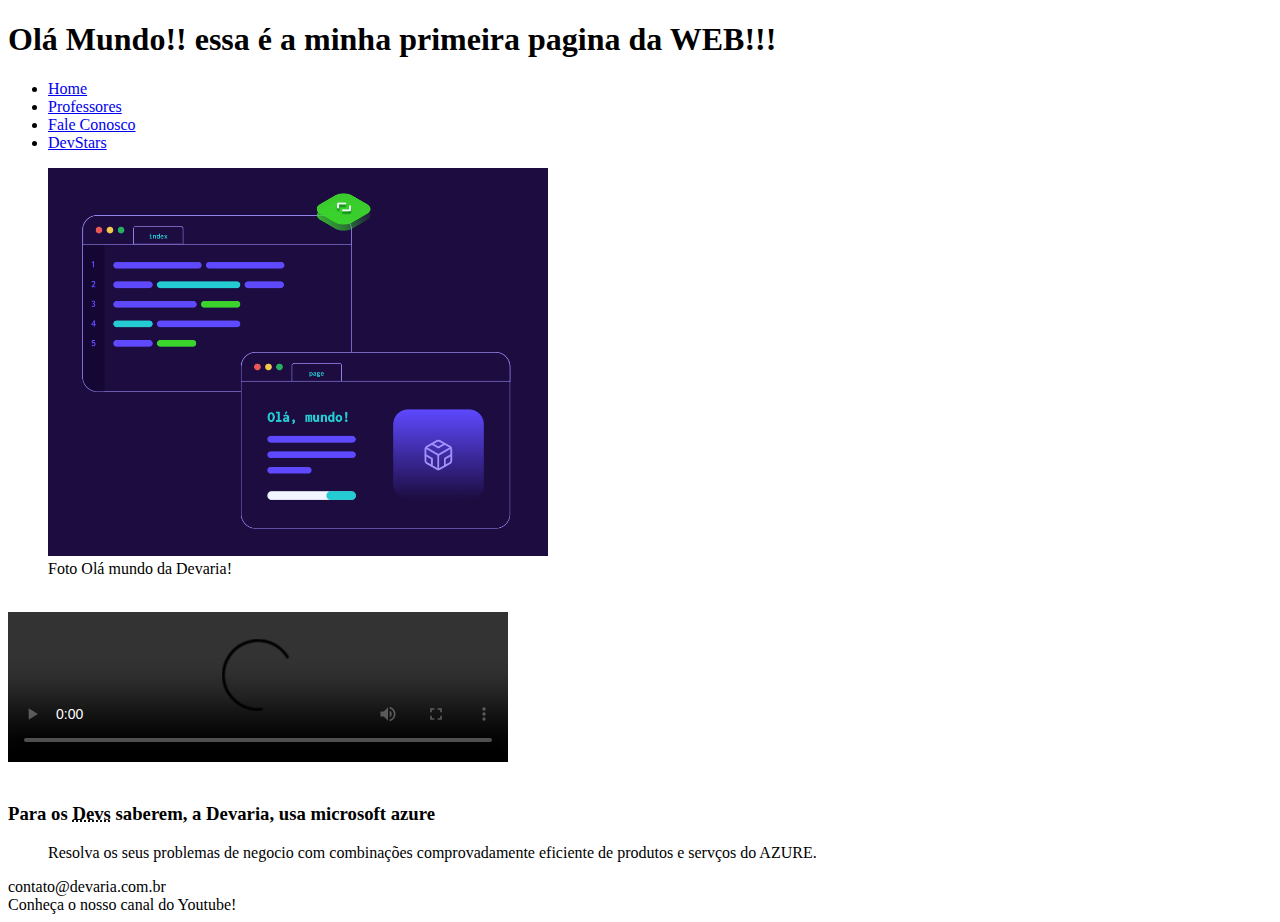
==== index.html @ 057cde1a "criação  da aula  de css" ====
<!DOCTYPE html>
<html lang="pr-BR">
    <head>
        <meta charset="utf-8"/>
        <meta name="description" content="A Devaria é uma formação para pessoas que nao possuem conhecimento em programação e querem se tornar um bom programador"/>
        <meta name="keywords" content="devaria, programação, aulas ao vivo, formação gratuita"/>
        <meta name="author" content="Daniel Castello"/>
        <meta http-equiv="refresh" content="50"/>
        <title>Olá Mundo!!!</title>
    </head>
    <body>
        <header>
            <h1> Olá Mundo!! essa é  a minha primeira pagina da WEB!!!</h1>
            <nav>
                <ul>
                    <li><a href="index.html">Home</a></li>
                    <li><a href="Professores.html">Professores</a></li>
                    <li><a href="FaleConosco.html">Fale Conosco</a></li>
                    <li><a href="DevStar.html">DevStars</a></li>

                </ul>
            </nav>
        </header>
        <main>

            <section>
                <figure>
                    <img src="Foto/fotohome.png" width="500" alt="Devaria ola mundo"/>
                    <figcaption>Foto Olá mundo da Devaria!</figcaption>
                </figure>
            </section>
            <br>
           <!-- <section> ISSO  É  UM COMENTARIO, ESSA  OQUE ESTA EM  VERDE  NÃO  SERA UTILIZADO NO  CODIGO. 
                <iframe width="560" height="315" src="https://www.youtube.com/embed/ZEqYpFQZHsw" title="Apresentação" frameborder="0" allow="accelerometer; autoplay; clipboard-write; encrypted-media; gyroscope; picture-in-picture; web-share" allowfullscreen></iframe>
            </section>
            -->
            <section>
                <div>
                    <video width="500" controls="controls">
                        <source src="Video/anuncio.mp4" type="video/mp4">
                    </video>
                </div>
            </section>
            <br>
            <section>
                <h3> Para os <abbr title="Developers">Devs</abbr> saberem,  a Devaria, usa  microsoft azure</h3>
                <blockquote cite="https://azure.microsoft.com/pr-br/solutions/"> Resolva os seus problemas de negocio com combinações comprovadamente eficiente de produtos e servços do AZURE.
                </blockquote>
            </section>
        </main> 
        <footer>
            <section>
                <span> contato@devaria.com.br </span> <br/>
                <span>Conheça o nosso canal do Youtube!</span>
            </section>
        </footer>
    </body>
</html>
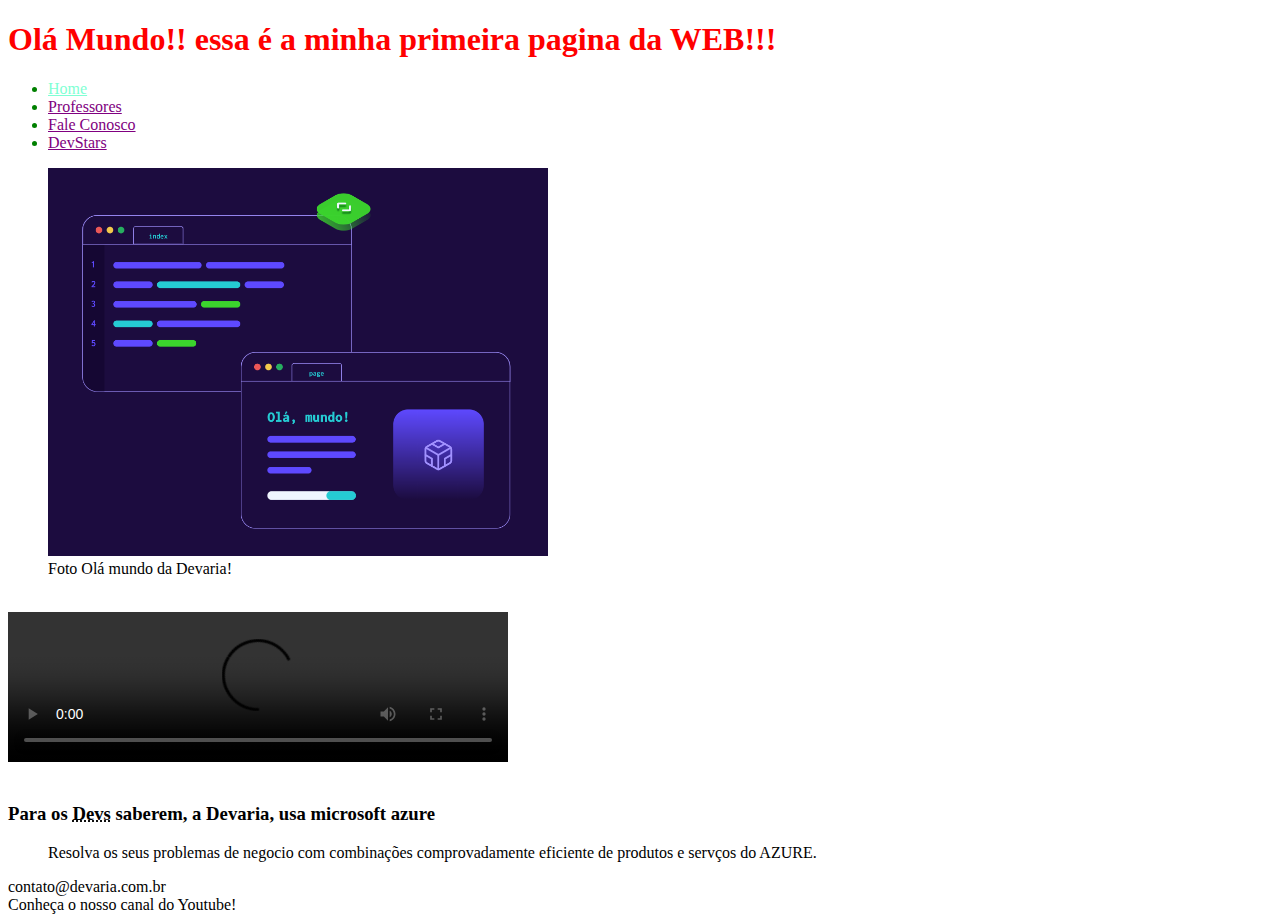
==== commit 34fb00c2: "aplicação css" ====
--- a/index.html
+++ b/index.html
@@ -5,15 +5,18 @@
         <meta name="description" content="A Devaria é uma formação para pessoas que nao possuem conhecimento em programação e querem se tornar um bom programador"/>
         <meta name="keywords" content="devaria, programação, aulas ao vivo, formação gratuita"/>
         <meta name="author" content="Daniel Castello"/>
-        <meta http-equiv="refresh" content="50"/>
+        <meta http-equiv="refresh" content="300"/>
+        <meta name="viewport" content="width=device-width", initial-scale="1.0"/>
+        <link rel="stylesheet" href="Public/Css/index.css"/>
         <title>Olá Mundo!!!</title>
+                
     </head>
     <body>
         <header>
-            <h1> Olá Mundo!! essa é  a minha primeira pagina da WEB!!!</h1>
-            <nav>
+            <h1 class="color-red"> Olá Mundo!! essa é  a minha primeira pagina da WEB!!!</h1>
+            <nav class="color-green">
                 <ul>
-                    <li><a href="index.html">Home</a></li>
+                    <li><a href="index.html" id="link-home">Home</a></li>
                     <li><a href="Professores.html">Professores</a></li>
                     <li><a href="FaleConosco.html">Fale Conosco</a></li>
                     <li><a href="DevStar.html">DevStars</a></li>
@@ -25,7 +28,7 @@
 
             <section>
                 <figure>
-                    <img src="Foto/fotohome.png" width="500" alt="Devaria ola mundo"/>
+                    <img src="Public/Foto/fotohome.png" width="500" alt="Devaria ola mundo"/>
                     <figcaption>Foto Olá mundo da Devaria!</figcaption>
                 </figure>
             </section>
@@ -37,7 +40,7 @@
             <section>
                 <div>
                     <video width="500" controls="controls">
-                        <source src="Video/anuncio.mp4" type="video/mp4">
+                        <source src="Public/Video/anuncio.mp4" type="video/mp4">
                     </video>
                 </div>
             </section>
--- a/Public/Css/index.css
+++ b/Public/Css/index.css
@@ -0,0 +1,4 @@
+.color-red{ color: red;}
+.color-green{color: green;}
+.color-green ul li a {color: purple;}
+#link-home{color:aquamarine;}
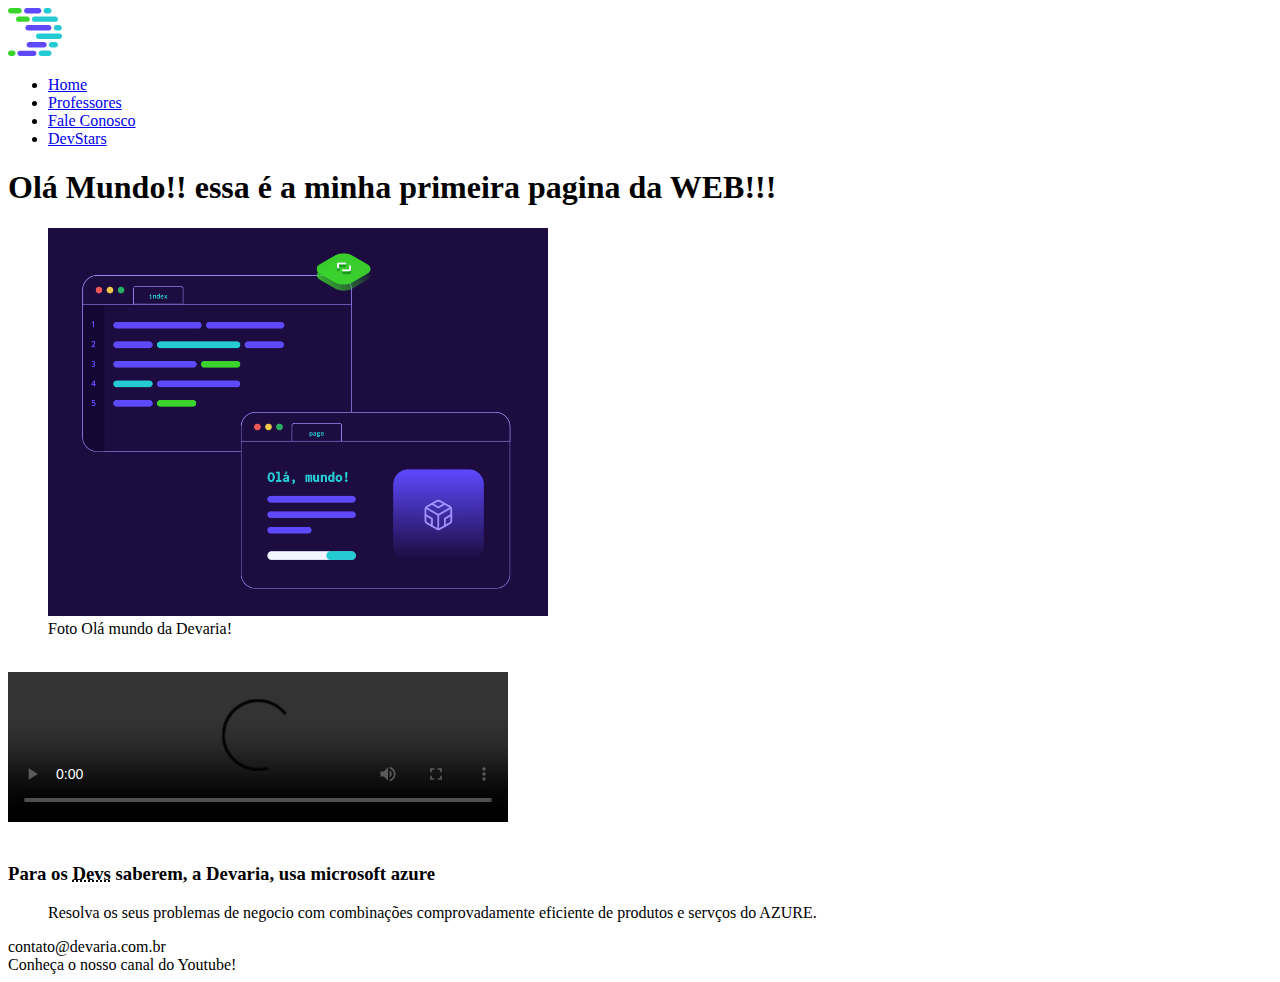
==== commit 6938ff73: "criaçao do footer header e devaria css" ====
--- a/index.html
+++ b/index.html
@@ -7,16 +7,20 @@
         <meta name="author" content="Daniel Castello"/>
         <meta http-equiv="refresh" content="300"/>
         <meta name="viewport" content="width=device-width", initial-scale="1.0"/>
+        <link rel="stylesheet" href="Public/Css/devaria.css"/>
+        <link rel="stylesheet" href="Public/Css/header.css"/>
         <link rel="stylesheet" href="Public/Css/index.css"/>
         <title>Olá Mundo!!!</title>
                 
     </head>
     <body>
         <header>
-            <h1 class="color-red"> Olá Mundo!! essa é  a minha primeira pagina da WEB!!!</h1>
-            <nav class="color-green">
+            <a href="index.html" class="link-logo">
+                <img src="Public/Foto/logodevaria.svg" alt="Logo Devaria."/>
+            </a>
+            <nav>
                 <ul>
-                    <li><a href="index.html" id="link-home">Home</a></li>
+                    <li><a href="index.html">Home</a></li>
                     <li><a href="Professores.html">Professores</a></li>
                     <li><a href="FaleConosco.html">Fale Conosco</a></li>
                     <li><a href="DevStar.html">DevStars</a></li>
@@ -27,6 +31,8 @@
         <main>
 
             <section>
+            <h1 class="title"> Olá Mundo!! essa é  a minha primeira pagina da WEB!!!</h1>
+
                 <figure>
                     <img src="Public/Foto/fotohome.png" width="500" alt="Devaria ola mundo"/>
                     <figcaption>Foto Olá mundo da Devaria!</figcaption>
@@ -58,4 +64,5 @@
             </section>
         </footer>
     </body>
-</html>+</html>
+<!--comentario htlm-->--- a/Public/Css/devaria.css
+++ b/Public/Css/devaria.css
@@ -0,0 +1,4 @@
+/* comentario */  /*tags globais para todo o site*/
+
+
+
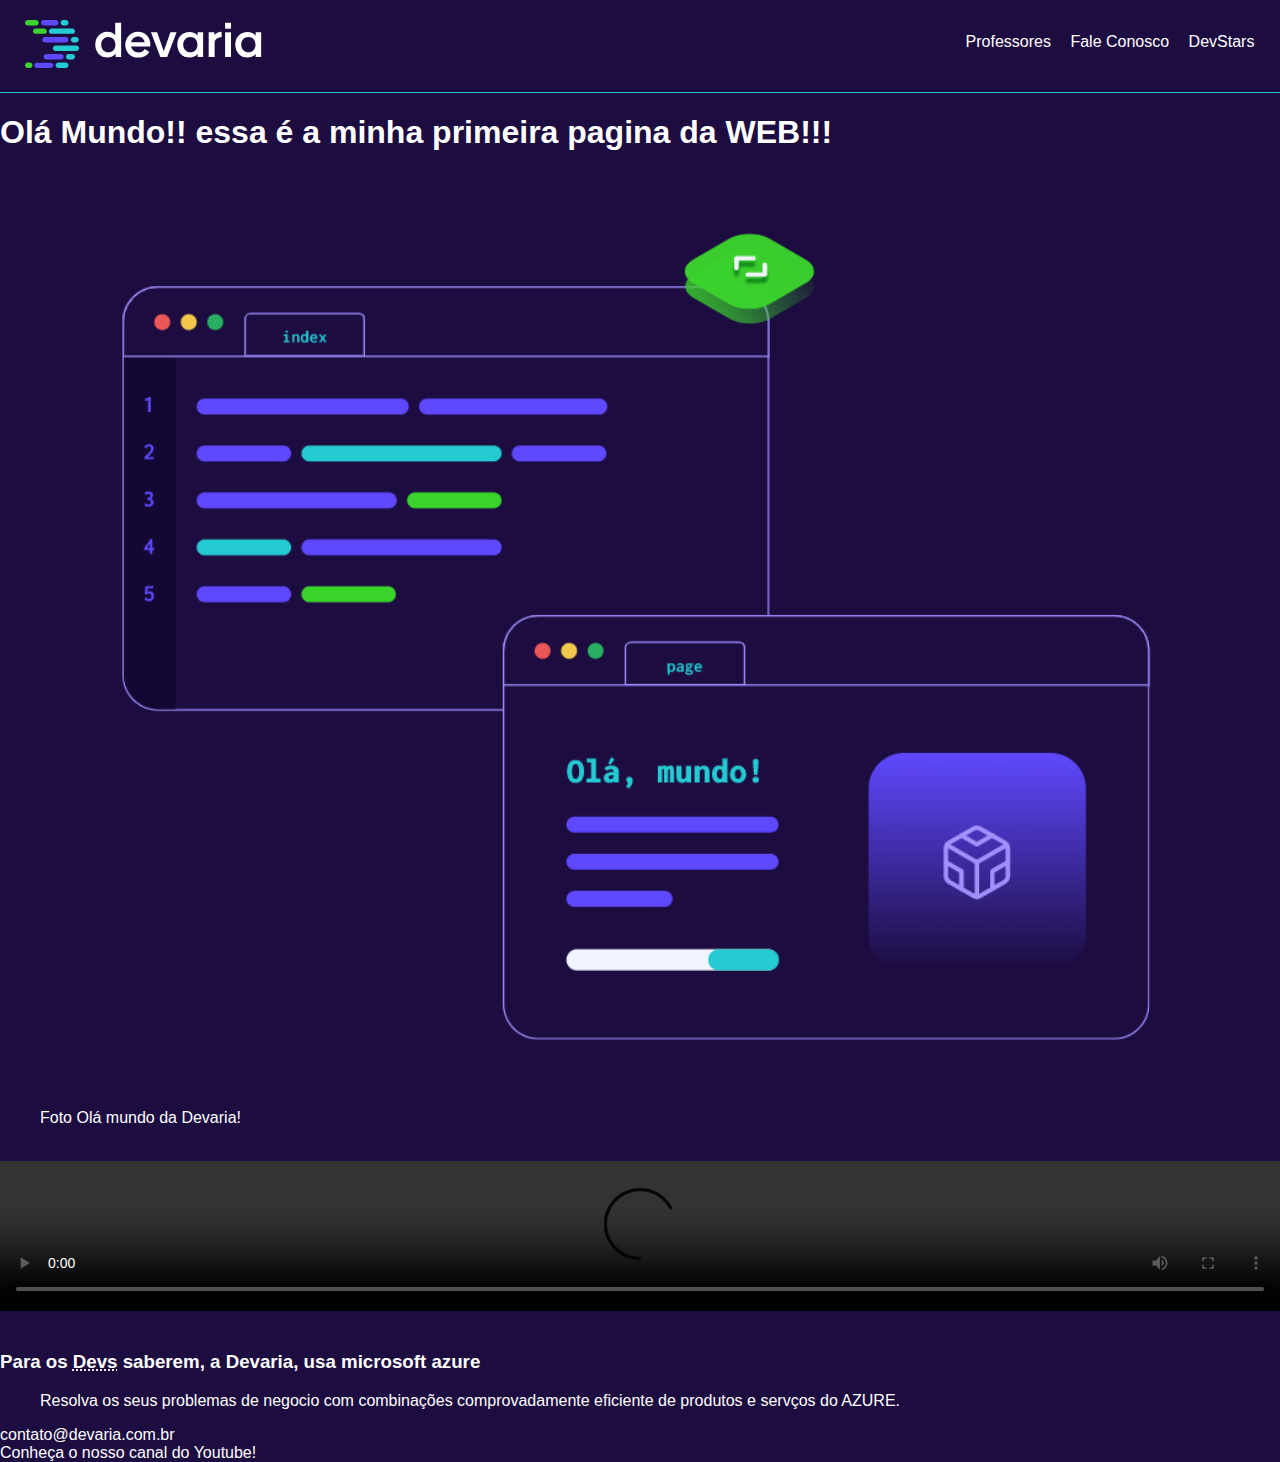
==== commit bae364a8: "aplicaçao do header css" ====
--- a/index.html
+++ b/index.html
@@ -18,9 +18,8 @@
             <a href="index.html" class="link-logo">
                 <img src="Public/Foto/logodevaria.svg" alt="Logo Devaria."/>
             </a>
-            <nav>
+            <nav class="menu">
                 <ul>
-                    <li><a href="index.html">Home</a></li>
                     <li><a href="Professores.html">Professores</a></li>
                     <li><a href="FaleConosco.html">Fale Conosco</a></li>
                     <li><a href="DevStar.html">DevStars</a></li>
@@ -29,12 +28,10 @@
             </nav>
         </header>
         <main>
-
-            <section>
             <h1 class="title"> Olá Mundo!! essa é  a minha primeira pagina da WEB!!!</h1>
-
+            <section class="cover-container">
                 <figure>
-                    <img src="Public/Foto/fotohome.png" width="500" alt="Devaria ola mundo"/>
+                    <img src="Public/Foto/fotohome.png" alt="Devaria ola mundo"/>
                     <figcaption>Foto Olá mundo da Devaria!</figcaption>
                 </figure>
             </section>
@@ -43,9 +40,9 @@
                 <iframe width="560" height="315" src="https://www.youtube.com/embed/ZEqYpFQZHsw" title="Apresentação" frameborder="0" allow="accelerometer; autoplay; clipboard-write; encrypted-media; gyroscope; picture-in-picture; web-share" allowfullscreen></iframe>
             </section>
             -->
-            <section>
+            <section class="cover-containervideo">
                 <div>
-                    <video width="500" controls="controls">
+                    <video controls="controls">
                         <source src="Public/Video/anuncio.mp4" type="video/mp4">
                     </video>
                 </div>
--- a/Public/Css/devaria.css
+++ b/Public/Css/devaria.css
@@ -1,4 +1,17 @@
 /* comentario */  /*tags globais para todo o site*/
 
+html {
 
+    height: 100px;
+}
 
+body{
+     background-color: #1c0c3f;
+     font-family: sans-serif;
+     color: #fff;
+     margin: 0;
+}
+.cover-containerprof {
+    width: 100%;
+}
+
--- a/Public/Css/header.css
+++ b/Public/Css/header.css
@@ -0,0 +1,39 @@
+/*estilo  do header*/
+header .link-logo{
+    display: block;
+    padding: 20px 25px; /* padding = margem  interna, primeiro numero é  quantidade  de pixel superior e inferior  e o segundo  são as  laterais*/  
+    border-bottom: 1px solid #25cbd3;
+}
+header nav ul{
+    padding: 0;
+    text-align: center;  
+}
+header nav ul li {
+    display: inline-block;
+}
+
+header nav ul li:not(:last-child){
+    margin-right: 15px;
+}
+ 
+.menu li a{
+    color: #fff;
+    text-decoration: none;
+}
+
+.menu li a:hover{/* alteração de cor  quando o mouse passar por cima*/
+    color: #3bd42d;
+    text-decoration: underline;
+}
+
+@media screen and (min-width: 992px){
+        header{
+            position: relative;
+        }
+        header nav {
+            position: absolute;
+            right: 2%;
+            top: 18%;
+        }
+
+}--- a/Public/Css/index.css
+++ b/Public/Css/index.css
@@ -2,3 +2,11 @@
 .color-green{color: green;}
 .color-green ul li a {color: purple;}
 #link-home{color:aquamarine;}
+
+.cover-container figure img{
+    width: 100%;
+}
+.cover-containervideo div video{
+    width: 100%;
+}
+
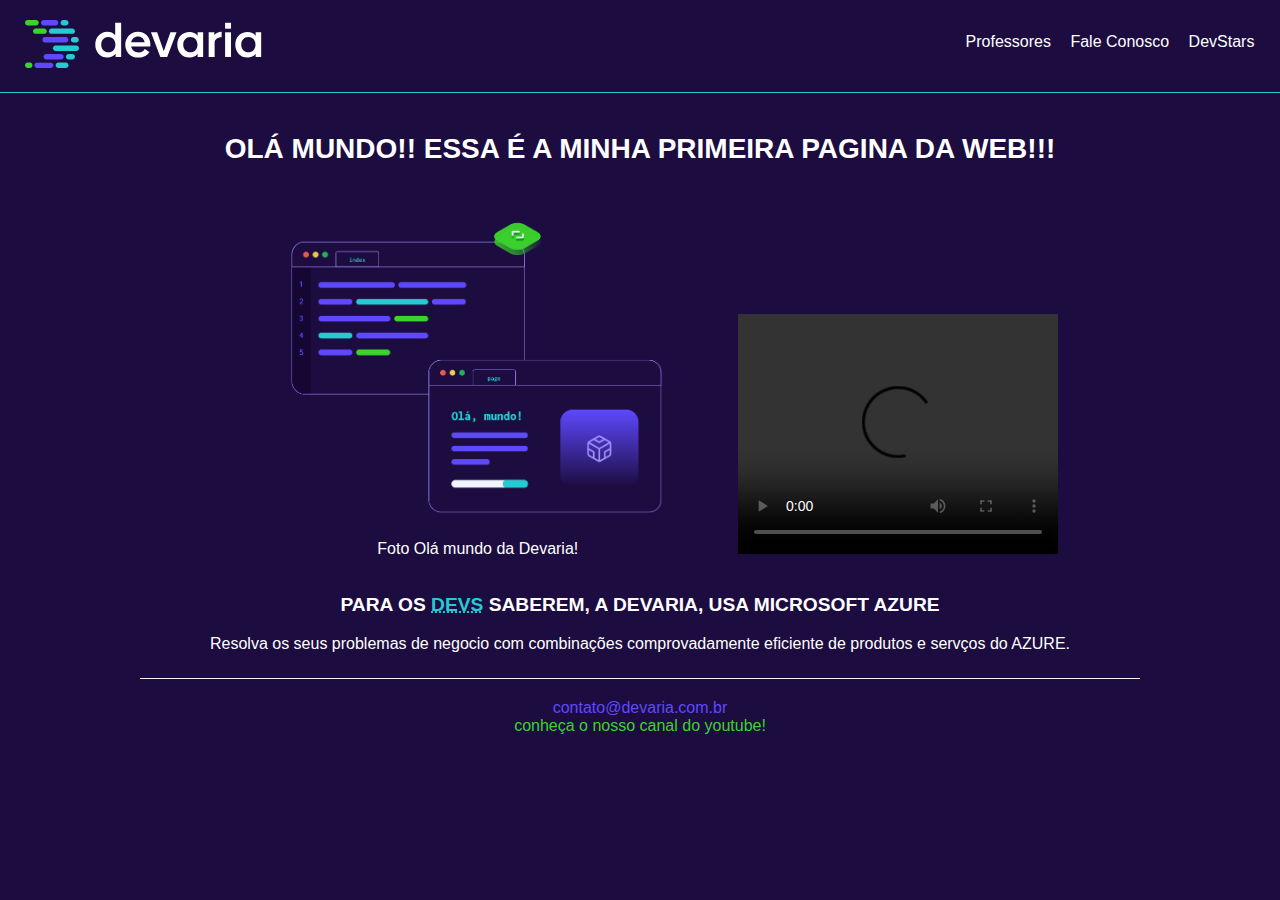
==== commit 1e4e88cd: "home professores e fale conosco css" ====
--- a/index.html
+++ b/index.html
@@ -8,6 +8,7 @@
         <meta http-equiv="refresh" content="300"/>
         <meta name="viewport" content="width=device-width", initial-scale="1.0"/>
         <link rel="stylesheet" href="Public/Css/devaria.css"/>
+        <link rel="stylesheet" href="Public/Css/footer.css"/>
         <link rel="stylesheet" href="Public/Css/header.css"/>
         <link rel="stylesheet" href="Public/Css/index.css"/>
         <title>Olá Mundo!!!</title>
@@ -27,7 +28,7 @@
                 </ul>
             </nav>
         </header>
-        <main>
+        <main class="text-center">
             <h1 class="title"> Olá Mundo!! essa é  a minha primeira pagina da WEB!!!</h1>
             <section class="cover-container">
                 <figure>
@@ -35,22 +36,20 @@
                     <figcaption>Foto Olá mundo da Devaria!</figcaption>
                 </figure>
             </section>
-            <br>
-           <!-- <section> ISSO  É  UM COMENTARIO, ESSA  OQUE ESTA EM  VERDE  NÃO  SERA UTILIZADO NO  CODIGO. 
+            <!-- <section> ISSO  É  UM COMENTARIO, ESSA  OQUE ESTA EM  VERDE  NÃO  SERA UTILIZADO NO  CODIGO. 
                 <iframe width="560" height="315" src="https://www.youtube.com/embed/ZEqYpFQZHsw" title="Apresentação" frameborder="0" allow="accelerometer; autoplay; clipboard-write; encrypted-media; gyroscope; picture-in-picture; web-share" allowfullscreen></iframe>
             </section>
-            -->
-            <section class="cover-containervideo">
-                <div>
-                    <video controls="controls">
-                        <source src="Public/Video/anuncio.mp4" type="video/mp4">
-                    </video>
-                </div>
+            --> 
+            <section class="section-video">
+                <video width="320" height="240" controls="controls">
+                    <source src="Public/Video/anuncio.mp4" type="video/mp4">                   
+                </video>
+                
             </section>
             <br>
-            <section>
-                <h3> Para os <abbr title="Developers">Devs</abbr> saberem,  a Devaria, usa  microsoft azure</h3>
-                <blockquote cite="https://azure.microsoft.com/pr-br/solutions/"> Resolva os seus problemas de negocio com combinações comprovadamente eficiente de produtos e servços do AZURE.
+            <section class="section-azure">
+                <h3 class="title"> Para os <abbr title="Developers">Devs</abbr> saberem,  a Devaria, usa  microsoft azure</h3>
+                <blockquote class="text-justify" cite="https://azure.microsoft.com/pr-br/solutions/"> Resolva os seus problemas de negocio com combinações comprovadamente eficiente de produtos e servços do AZURE.
                 </blockquote>
             </section>
         </main> 
--- a/Public/Css/devaria.css
+++ b/Public/Css/devaria.css
@@ -1,8 +1,7 @@
 /* comentario */  /*tags globais para todo o site*/
 
 html {
-
-    height: 100px;
+    height: 100%;
 }
 
 body{
@@ -11,7 +10,33 @@
      color: #fff;
      margin: 0;
 }
-.cover-containerprof {
-    width: 100%;
+
+.title {
+    padding: 0 20px;
+    font-size: 1.75em;
+    text-transform: uppercase;
 }
 
+/*junção de  selação do  elemento  h1  que  contem  a classe .title*/
+h1.title{
+        margin: 40px auto 20px; /* priemiro valor  = parte superior segundo valor= direita e esquerda e terceiro valor parte inferior*/ 
+} 
+
+.text-justify {
+    text-align: justify;
+}
+.text-center {
+    text-align: center;
+}
+
+.margin-horizontal-20px{
+    margin-left: 20px;
+    margin-right: 20px;
+}
+
+@media  screen and (min-width: 992px) {
+    .w-50pct-desktop{
+        width: 50% !important;
+    }
+    
+}--- a/Public/Css/footer.css
+++ b/Public/Css/footer.css
@@ -0,0 +1,22 @@
+
+footer{
+
+    text-align: center;
+    border-top: 1px solid #f0f5ff;
+    padding: 20px;
+    width: 75%;
+    margin: auto;/*margem automatia, utilizada para centralizar  o bloco*/
+    text-transform: lowercase; /*transforma todo texto em letra minuscula*/
+
+}
+
+footer section span:first-child /* first child  ele  seleciona  somente  o primeiro span dentro da section */{
+    color: #5e49ff;
+
+}
+
+
+footer section span:last-child /* first child  ele  seleciona  somente  o ultimo span dentro da section */{
+    color: #3bd42d; 
+
+}
--- a/Public/Css/index.css
+++ b/Public/Css/index.css
@@ -3,10 +3,34 @@
 .color-green ul li a {color: purple;}
 #link-home{color:aquamarine;}
 
+
+
+main h3.title {
+    font-size: 1.2em;
+    
+}
+
+main section abbr {
+    color: #25cbd3;
+}
+
 .cover-container figure img{
     width: 100%;
 }
-.cover-containervideo div video{
-    width: 100%;
+
+@media screen and (min-width: 992px) {
+    .cover-container{
+        width: 40%;
+    }
+    .cover-container,
+    .section-video {
+        display: inline-block;
+    }
+    main .section-azure blockquote{
+        width: 70%;
+        margin: auto;
+        margin-bottom: 25px;
+        text-align: center;
+    }
 }
 
